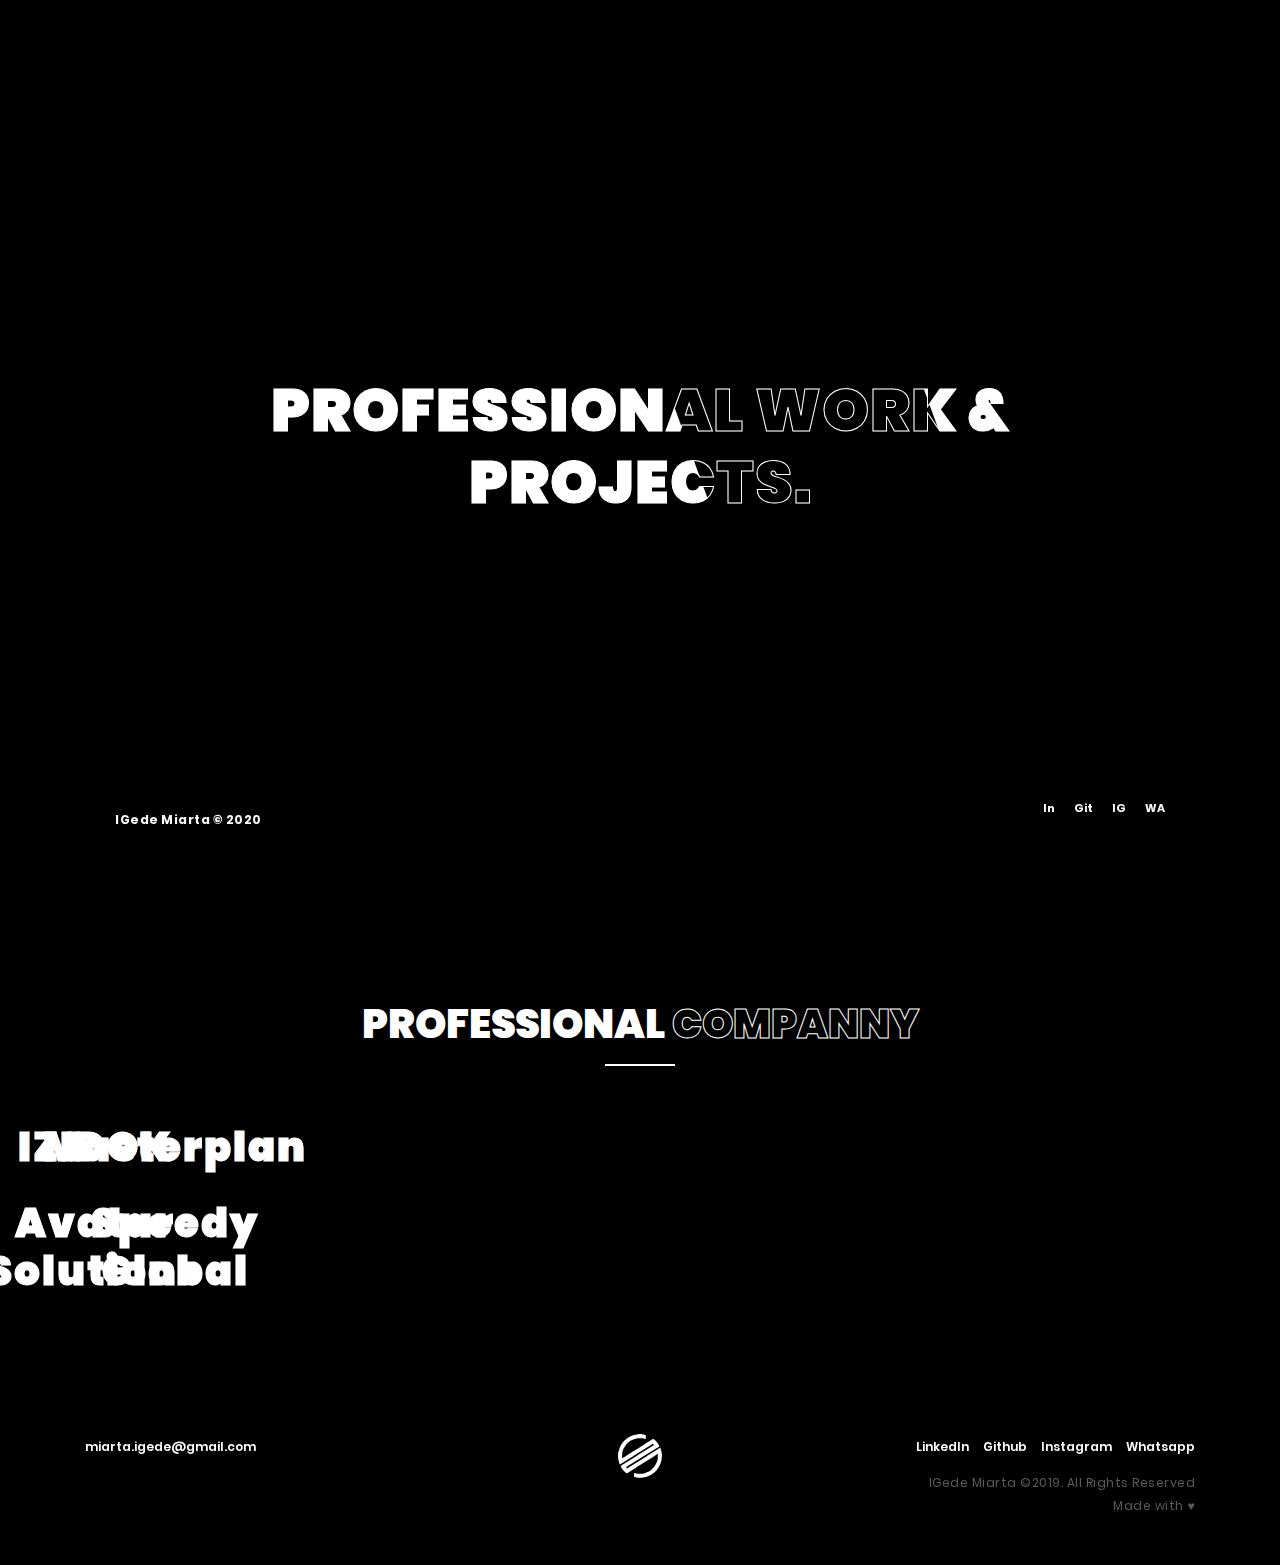
==== work.html @ 587a0a21 "fix: porto v2" ====
<!DOCTYPE html>
<html lang="en">

<head>
    <meta charset="UTF-8">
    <meta name="viewport" content="width=device-width, initial-scale=1.0">
    <meta http-equiv="X-UA-Compatible" content="ie=edge">
    <title id="title"></title>
    <link rel="stylesheet" href="assets/css/plugin.css">
    <link rel="stylesheet" href="assets/css/main.css">
    <link rel="stylesheet" href="assets/css/responsive.css">
</head>

<body>

    <!-- Start Preload -->
    <div class="preloader">
    </div>
    <div class="block-1"></div>
    <div class="block-2"></div>
    <div class="logo-load">
        <img src="assets/img/logo.svg" alt="">
    </div>
    <div class="logo-load spinning"></div>
    <div class="over-all"></div>
    <!-- End Preload -->

    <!-- Start Header -->
    <header>

        <nav>
            <!-- Logo -->
            <div class="logo hover-target">
                <a class="load-spiral" href="index.html"><img src="assets/img/logo.svg" alt="logo"></a>
            </div>
            <!-- Menu bar -->
             <div class="toggle-btn magnetic hover-target">
                <div class="burger-menu">
                    <span class="one"></span>
                    <span class="two"></span>
                    <span class="tre"></span>
                </div>
            </div>
            <!-- Social -->
             <div class="scr socials">
                <div class="list-social">
                    <ul id="miniSocial">
                        <!-- looping hire -->
                    </ul>
                </div>
            </div>

            <!-- Copyright -->
             <div class="scr copyright-top">
                <p>IGede Miarta &copy; 2020</p>
            </div>

            <div class="bg-nav"></div>

            <!-- menu -->
              <div class="manu-container">
                <div class="menu">
                    <div class="data">
                        <div class="container">
                            <div class="row">
                                <div class="col-md-6">
                                    <div class="links text-center text-lg-left">
                                        <ul>
                                            <li>
                                                <p>01</p><a class="menu-link hover-target load-spiral"
                                                    href="index.html">Home</a>
                                            </li>
                                            <li>
                                                <p>02</p><a class="menu-link hover-target load-spiral"
                                                    href="work.html">Work</a>
                                            </li>
                                            <!-- <li>
                                                <p>03</p><a class="menu-link hover-target load-spiral"
                                                    href="about.html">About</a>
                                            </li> -->
                                            <!-- <li>
                                                <p>04</p><a class="menu-link hover-target load-spiral"
                                                    href="blog.html">Blog</a>
                                            </li> -->
                                        </ul>
                                    </div>

                                </div>

                                <div class="col-md-4 offset-md-2 centered text-right">
                                    <div class="address-menu">

                                        <h3 id="name">IGEDE MIARTA</h3>
                                        <h4 class="devRoles">FULLSTACK DEVELOPER</h4>
                                    </div>
                                </div>
                            </div>
                        </div>
                    </div>

                </div>
            </div>
        </nav>


    </header>
    <!-- End Header -->


    <!-- Start Content -->
    <div id="spiral">

        <!-- Header -->
        <div class="scrolls">
            <img draggable="false" src="assets/img/sroll.svg" alt="scroll">
        </div>
        <div class="main-head">
            <div id="headmove">
                <div data-depth="0.2">
                    <div class="bg-right"></div>
                </div>
            </div>
            <div class="heading-text">
                <div class="heading-text-front">
                    <h1>Professional Work & <br>
                       Projects.</h1>
                </div>
                <div class="heading-text-back">
                    <h1>Professional Work & <br>
                    Projects.</h1>
                </div>
            </div>
        </div>

        <!-- Portfolio -->

        <section class="folio-content">
          <div class="container">
                <div class="row">
                    <div class="col-md-12">
                        <div class="main-title text-center">

                            <h2>Professional <span>Companny</span></h2>
                        </div>
                    </div>
                    <div class="col-md-12">
                       <div class="row">
                            <!-- looping -->
                            <div class="row" id="loopProject">
                                <!-- Looping will be done here -->
                            </div>
                            <!-- end looping -->
                       </div>
                    </div>
                    
                </div>

                <div class="row">
                    <div class="col-md-12" id="all-projects">
                        <a href="work.html" class="next-project centered text-center load-spiral">
                            <div class="col-md-12">
                                <p>View</p>
                                <h3>ALL PROJECTS</h3>
                            </div>
                        </a>
                    </div>
                </div>

            </div>
        </section>


        <!-- Footer -->
        <div class="footer">
            <div class="container">
                <div class="row">
                    <div class="col-md-4 text-center text-md-left mt-30">
                        <div class="mail hover-target">
                            <a href="mailto:miarta.igede@gmail.com">miarta.igede@gmail.com</a>
                        </div>
                    </div>
                    <div class="col-md-4 text-center mt-30">
                        <div class="logo-foot">
                            <img src="assets/img/logo.svg" alt="">
                        </div>
                    </div>
                    <div class="col-md-4 text-center text-md-right mt-30">
                        <div class="sosmed">
                            <ul id="social">
                                <!-- Looping will be done here -->
                            </ul>
                        </div>
                        <div class="copyright">
                            <p>IGede Miarta &copy;2019. All Rights Reserved</p>
                            <p>Made with ♥</p>
                        </div>
                    </div>
                </div>
            </div>
        </div>

    </div>
    <!-- End Content -->


   
    <!-- Cursor -->
    <div class="cursor1" id="cursor1"></div>
    <div class="cursor" id="cursor"></div>

    <script src="assets/js/plugin.js"></script>
    <script src="assets/js/main.js"></script>
    <script src="assets/js/work.js"></script>
</body>

</html>
---- assets/css/main.css ----
@charset "UTF-8";
/*-----------------------------------------------------------------
Project             : Spiral – Creative Digital Portfolio Template
Version             : 1.0
Author              : EsensiFiksi
=====================================================================

[Table of contents]

1. Setup
2. Navbar
3. Cursor
4. Header
5. Portfolio
6. About
7. Footer
8. Service
9. Partner
10. Work
11. Work Detail
12. Error page

==================================================================*/
/* ==================================================

01 - SETUP

=====================================================*/
/* Google Font */
/* poppins-100 - latin */
@font-face {
  font-family: 'Poppins';
  font-style: normal;
  font-weight: 100;
  src: url("../fonts/poppins/poppins-v5-latin-100.eot");
  /* IE9 Compat Modes */
  src: local("Poppins Thin"), local("Poppins-Thin"), url("../fonts/poppins/poppins-v5-latin-100.eot?#iefix") format("embedded-opentype"), url("../fonts/poppins/poppins-v5-latin-100.woff2") format("woff2"), url("../fonts/poppins/poppins-v5-latin-100.woff") format("woff"), url("../fonts/poppins/poppins-v5-latin-100.ttf") format("truetype"), url("../fonts/poppins/poppins-v5-latin-100.svg#Poppins") format("svg");
  /* Legacy iOS */
}

/* poppins-100italic - latin */
@font-face {
  font-family: 'Poppins';
  font-style: italic;
  font-weight: 100;
  src: url("../fonts/poppins/poppins-v5-latin-100italic.eot");
  /* IE9 Compat Modes */
  src: local("Poppins Thin Italic"), local("Poppins-ThinItalic"), url("../fonts/poppins/poppins-v5-latin-100italic.eot?#iefix") format("embedded-opentype"), url("../fonts/poppins/poppins-v5-latin-100italic.woff2") format("woff2"), url("../fonts/poppins/poppins-v5-latin-100italic.woff") format("woff"), url("../fonts/poppins/poppins-v5-latin-100italic.ttf") format("truetype"), url("../fonts/poppins/poppins-v5-latin-100italic.svg#Poppins") format("svg");
  /* Legacy iOS */
}

/* poppins-200 - latin */
@font-face {
  font-family: 'Poppins';
  font-style: normal;
  font-weight: 200;
  src: url("../fonts/poppins/poppins-v5-latin-200.eot");
  /* IE9 Compat Modes */
  src: local("Poppins ExtraLight"), local("Poppins-ExtraLight"), url("../fonts/poppins/poppins-v5-latin-200.eot?#iefix") format("embedded-opentype"), url("../fonts/poppins/poppins-v5-latin-200.woff2") format("woff2"), url("../fonts/poppins/poppins-v5-latin-200.woff") format("woff"), url("../fonts/poppins/poppins-v5-latin-200.ttf") format("truetype"), url("../fonts/poppins/poppins-v5-latin-200.svg#Poppins") format("svg");
  /* Legacy iOS */
}

/* poppins-300italic - latin */
@font-face {
  font-family: 'Poppins';
  font-style: italic;
  font-weight: 300;
  src: url("../fonts/poppins/poppins-v5-latin-300italic.eot");
  /* IE9 Compat Modes */
  src: local("Poppins Light Italic"), local("Poppins-LightItalic"), url("../fonts/poppins/poppins-v5-latin-300italic.eot?#iefix") format("embedded-opentype"), url("../fonts/poppins/poppins-v5-latin-300italic.woff2") format("woff2"), url("../fonts/poppins/poppins-v5-latin-300italic.woff") format("woff"), url("../fonts/poppins/poppins-v5-latin-300italic.ttf") format("truetype"), url("../fonts/poppins/poppins-v5-latin-300italic.svg#Poppins") format("svg");
  /* Legacy iOS */
}

/* poppins-300 - latin */
@font-face {
  font-family: 'Poppins';
  font-style: normal;
  font-weight: 300;
  src: url("../fonts/poppins/poppins-v5-latin-300.eot");
  /* IE9 Compat Modes */
  src: local("Poppins Light"), local("Poppins-Light"), url("../fonts/poppins/poppins-v5-latin-300.eot?#iefix") format("embedded-opentype"), url("../fonts/poppins/poppins-v5-latin-300.woff2") format("woff2"), url("../fonts/poppins/poppins-v5-latin-300.woff") format("woff"), url("../fonts/poppins/poppins-v5-latin-300.ttf") format("truetype"), url("../fonts/poppins/poppins-v5-latin-300.svg#Poppins") format("svg");
  /* Legacy iOS */
}

/* poppins-regular - latin */
@font-face {
  font-family: 'Poppins';
  font-style: normal;
  font-weight: 400;
  src: url("../fonts/poppins/poppins-v5-latin-regular.eot");
  /* IE9 Compat Modes */
  src: local("Poppins Regular"), local("Poppins-Regular"), url("../fonts/poppins/poppins-v5-latin-regular.eot?#iefix") format("embedded-opentype"), url("../fonts/poppins/poppins-v5-latin-regular.woff2") format("woff2"), url("../fonts/poppins/poppins-v5-latin-regular.woff") format("woff"), url("../fonts/poppins/poppins-v5-latin-regular.ttf") format("truetype"), url("../fonts/poppins/poppins-v5-latin-regular.svg#Poppins") format("svg");
  /* Legacy iOS */
}

/* poppins-italic - latin */
@font-face {
  font-family: 'Poppins';
  font-style: italic;
  font-weight: 400;
  src: url("../fonts/poppins/poppins-v5-latin-italic.eot");
  /* IE9 Compat Modes */
  src: local("Poppins Italic"), local("Poppins-Italic"), url("../fonts/poppins/poppins-v5-latin-italic.eot?#iefix") format("embedded-opentype"), url("../fonts/poppins/poppins-v5-latin-italic.woff2") format("woff2"), url("../fonts/poppins/poppins-v5-latin-italic.woff") format("woff"), url("../fonts/poppins/poppins-v5-latin-italic.ttf") format("truetype"), url("../fonts/poppins/poppins-v5-latin-italic.svg#Poppins") format("svg");
  /* Legacy iOS */
}

/* poppins-200italic - latin */
@font-face {
  font-family: 'Poppins';
  font-style: italic;
  font-weight: 200;
  src: url("../fonts/poppins/poppins-v5-latin-200italic.eot");
  /* IE9 Compat Modes */
  src: local("Poppins ExtraLight Italic"), local("Poppins-ExtraLightItalic"), url("../fonts/poppins/poppins-v5-latin-200italic.eot?#iefix") format("embedded-opentype"), url("../fonts/poppins/poppins-v5-latin-200italic.woff2") format("woff2"), url("../fonts/poppins/poppins-v5-latin-200italic.woff") format("woff"), url("../fonts/poppins/poppins-v5-latin-200italic.ttf") format("truetype"), url("../fonts/poppins/poppins-v5-latin-200italic.svg#Poppins") format("svg");
  /* Legacy iOS */
}

/* poppins-500 - latin */
@font-face {
  font-family: 'Poppins';
  font-style: normal;
  font-weight: 500;
  src: url("../fonts/poppins/poppins-v5-latin-500.eot");
  /* IE9 Compat Modes */
  src: local("Poppins Medium"), local("Poppins-Medium"), url("../fonts/poppins/poppins-v5-latin-500.eot?#iefix") format("embedded-opentype"), url("../fonts/poppins/poppins-v5-latin-500.woff2") format("woff2"), url("../fonts/poppins/poppins-v5-latin-500.woff") format("woff"), url("../fonts/poppins/poppins-v5-latin-500.ttf") format("truetype"), url("../fonts/poppins/poppins-v5-latin-500.svg#Poppins") format("svg");
  /* Legacy iOS */
}

/* poppins-500italic - latin */
@font-face {
  font-family: 'Poppins';
  font-style: italic;
  font-weight: 500;
  src: url("../fonts/poppins/poppins-v5-latin-500italic.eot");
  /* IE9 Compat Modes */
  src: local("Poppins Medium Italic"), local("Poppins-MediumItalic"), url("../fonts/poppins/poppins-v5-latin-500italic.eot?#iefix") format("embedded-opentype"), url("../fonts/poppins/poppins-v5-latin-500italic.woff2") format("woff2"), url("../fonts/poppins/poppins-v5-latin-500italic.woff") format("woff"), url("../fonts/poppins/poppins-v5-latin-500italic.ttf") format("truetype"), url("../fonts/poppins/poppins-v5-latin-500italic.svg#Poppins") format("svg");
  /* Legacy iOS */
}

/* poppins-600italic - latin */
@font-face {
  font-family: 'Poppins';
  font-style: italic;
  font-weight: 600;
  src: url("../fonts/poppins/poppins-v5-latin-600italic.eot");
  /* IE9 Compat Modes */
  src: local("Poppins SemiBold Italic"), local("Poppins-SemiBoldItalic"), url("../fonts/poppins/poppins-v5-latin-600italic.eot?#iefix") format("embedded-opentype"), url("../fonts/poppins/poppins-v5-latin-600italic.woff2") format("woff2"), url("../fonts/poppins/poppins-v5-latin-600italic.woff") format("woff"), url("../fonts/poppins/poppins-v5-latin-600italic.ttf") format("truetype"), url("../fonts/poppins/poppins-v5-latin-600italic.svg#Poppins") format("svg");
  /* Legacy iOS */
}

/* poppins-600 - latin */
@font-face {
  font-family: 'Poppins';
  font-style: normal;
  font-weight: 600;
  src: url("../fonts/poppins/poppins-v5-latin-600.eot");
  /* IE9 Compat Modes */
  src: local("Poppins SemiBold"), local("Poppins-SemiBold"), url("../fonts/poppins/poppins-v5-latin-600.eot?#iefix") format("embedded-opentype"), url("../fonts/poppins/poppins-v5-latin-600.woff2") format("woff2"), url("../fonts/poppins/poppins-v5-latin-600.woff") format("woff"), url("../fonts/poppins/poppins-v5-latin-600.ttf") format("truetype"), url("../fonts/poppins/poppins-v5-latin-600.svg#Poppins") format("svg");
  /* Legacy iOS */
}

/* poppins-700 - latin */
@font-face {
  font-family: 'Poppins';
  font-style: normal;
  font-weight: 700;
  src: url("../fonts/poppins/poppins-v5-latin-700.eot");
  /* IE9 Compat Modes */
  src: local("Poppins Bold"), local("Poppins-Bold"), url("../fonts/poppins/poppins-v5-latin-700.eot?#iefix") format("embedded-opentype"), url("../fonts/poppins/poppins-v5-latin-700.woff2") format("woff2"), url("../fonts/poppins/poppins-v5-latin-700.woff") format("woff"), url("../fonts/poppins/poppins-v5-latin-700.ttf") format("truetype"), url("../fonts/poppins/poppins-v5-latin-700.svg#Poppins") format("svg");
  /* Legacy iOS */
}

/* poppins-700italic - latin */
@font-face {
  font-family: 'Poppins';
  font-style: italic;
  font-weight: 700;
  src: url("../fonts/poppins/poppins-v5-latin-700italic.eot");
  /* IE9 Compat Modes */
  src: local("Poppins Bold Italic"), local("Poppins-BoldItalic"), url("../fonts/poppins/poppins-v5-latin-700italic.eot?#iefix") format("embedded-opentype"), url("../fonts/poppins/poppins-v5-latin-700italic.woff2") format("woff2"), url("../fonts/poppins/poppins-v5-latin-700italic.woff") format("woff"), url("../fonts/poppins/poppins-v5-latin-700italic.ttf") format("truetype"), url("../fonts/poppins/poppins-v5-latin-700italic.svg#Poppins") format("svg");
  /* Legacy iOS */
}

/* poppins-800 - latin */
@font-face {
  font-family: 'Poppins';
  font-style: normal;
  font-weight: 800;
  src: url("../fonts/poppins/poppins-v5-latin-800.eot");
  /* IE9 Compat Modes */
  src: local("Poppins ExtraBold"), local("Poppins-ExtraBold"), url("../fonts/poppins/poppins-v5-latin-800.eot?#iefix") format("embedded-opentype"), url("../fonts/poppins/poppins-v5-latin-800.woff2") format("woff2"), url("../fonts/poppins/poppins-v5-latin-800.woff") format("woff"), url("../fonts/poppins/poppins-v5-latin-800.ttf") format("truetype"), url("../fonts/poppins/poppins-v5-latin-800.svg#Poppins") format("svg");
  /* Legacy iOS */
}

/* poppins-800italic - latin */
@font-face {
  font-family: 'Poppins';
  font-style: italic;
  font-weight: 800;
  src: url("../fonts/poppins/poppins-v5-latin-800italic.eot");
  /* IE9 Compat Modes */
  src: local("Poppins ExtraBold Italic"), local("Poppins-ExtraBoldItalic"), url("../fonts/poppins/poppins-v5-latin-800italic.eot?#iefix") format("embedded-opentype"), url("../fonts/poppins/poppins-v5-latin-800italic.woff2") format("woff2"), url("../fonts/poppins/poppins-v5-latin-800italic.woff") format("woff"), url("../fonts/poppins/poppins-v5-latin-800italic.ttf") format("truetype"), url("../fonts/poppins/poppins-v5-latin-800italic.svg#Poppins") format("svg");
  /* Legacy iOS */
}

/* poppins-900 - latin */
@font-face {
  font-family: 'Poppins';
  font-style: normal;
  font-weight: 900;
  src: url("../fonts/poppins/poppins-v5-latin-900.eot");
  /* IE9 Compat Modes */
  src: local("Poppins Black"), local("Poppins-Black"), url("../fonts/poppins/poppins-v5-latin-900.eot?#iefix") format("embedded-opentype"), url("../fonts/poppins/poppins-v5-latin-900.woff2") format("woff2"), url("../fonts/poppins/poppins-v5-latin-900.woff") format("woff"), url("../fonts/poppins/poppins-v5-latin-900.ttf") format("truetype"), url("../fonts/poppins/poppins-v5-latin-900.svg#Poppins") format("svg");
  /* Legacy iOS */
}

/* poppins-900italic - latin */
@font-face {
  font-family: 'Poppins';
  font-style: italic;
  font-weight: 900;
  src: url("../fonts/poppins/poppins-v5-latin-900italic.eot");
  /* IE9 Compat Modes */
  src: local("Poppins Black Italic"), local("Poppins-BlackItalic"), url("../fonts/poppins/poppins-v5-latin-900italic.eot?#iefix") format("embedded-opentype"), url("../fonts/poppins/poppins-v5-latin-900italic.woff2") format("woff2"), url("../fonts/poppins/poppins-v5-latin-900italic.woff") format("woff"), url("../fonts/poppins/poppins-v5-latin-900italic.ttf") format("truetype"), url("../fonts/poppins/poppins-v5-latin-900italic.svg#Poppins") format("svg");
  /* Legacy iOS */
}

h1,
h2,
h3,
h4,
h5 {
  font-family: 'Poppins', sans-serif;
}

p {
  font-family: 'Poppins', sans-serif;
  font-size: 15px;
  color: #fff;
  line-height: 30px;
  letter-spacing: .5px;
}

section {
  padding-top: 100px;
  padding-bottom: 100px;
}

a:hover {
  text-decoration: none;
}

.over-all {
  width: 100%;
  height: 100vh;
  position: fixed;
  top: 0;
  left: 0;
  z-index: 90;
  background: #000;
  mix-blend-mode: color;
  pointer-events: none;
  opacity: 0;
}

.preloader {
  width: 100%;
  height: 100vh;
  position: fixed;
  top: 0;
  left: 0;
  z-index: 9999;
  opacity: 1;
}

.spinning {
  width: 100px;
  height: 100px;
  background: url("../img/wait.svg") no-repeat center center;
  border: 0;
  -webkit-animation-name: spin;
          animation-name: spin;
  -webkit-animation-duration: 10s;
          animation-duration: 10s;
  -webkit-animation-iteration-count: infinite;
          animation-iteration-count: infinite;
  margin-left: -50px;
  margin-top: -50px;
  mix-blend-mode: normal;
}

.block-1 {
  width: 100%;
  height: 100vh;
  bottom: 0;
  left: 0;
  background: #000;
  position: fixed;
  z-index: 998;
}

.block-2 {
  width: 100%;
  height: 100vh;
  top: 0;
  left: 0;
  background: #000;
  position: fixed;
  z-index: 999;
}

.logo-load {
  position: fixed;
  transform: translate(-50%, -50%);
  -webkit-transform: translate(-50%, -50%);
  -moz-transform: translate(-50%, -50%);
  -ms-transform: translate(-50%, -50%);
  -o-transform: translate(-50%, -50%);
  left: 50%;
  top: 50%;
  mix-blend-mode: difference;
  z-index: 9999;
}

* {
  padding: 0;
  margin: 0;
  -webkit-box-sizing: border-box;
          box-sizing: border-box;
  font-family: 'Poppins', sans-serif;
}

.centered {
  display: -webkit-box;
  display: -ms-flexbox;
  display: flex;
  -webkit-box-align: center;
      -ms-flex-align: center;
          align-items: center;
  -webkit-box-pack: center;
      -ms-flex-pack: center;
          justify-content: center;
}

.between {
  padding-top: 100px;
  padding-bottom: 100px;
}

/* margin-top */
.mt-half {
  margin-top: 90vh !important;
}

.mt-0 {
  margin-top: 0px !important;
}

.mt-10 {
  margin-top: 10px !important;
}

.mt-20 {
  margin-top: 20px !important;
}

.mt-30 {
  margin-top: 30px !important;
}

.mt-40 {
  margin-top: 40px !important;
}

.mt-50 {
  margin-top: 50px !important;
}

.mt-60 {
  margin-top: 60px !important;
}

.mt-70 {
  margin-top: 70px !important;
}

.mt-70 {
  margin-top: 70px !important;
}

.mt-80 {
  margin-top: 80px !important;
}

.mt-90 {
  margin-top: 90px !important;
}

.mt-100 {
  margin-top: 100px !important;
}

.mt-200 {
  padding-top: 200px !important;
}

/* margin bottom */
.mb-0 {
  margin-bottom: 0px !important;
}

.mb-10 {
  margin-bottom: 10px !important;
}

.mb-20 {
  margin-bottom: 20px !important;
}

.mb-30 {
  margin-bottom: 30px !important;
}

.mb-40 {
  margin-bottom: 40px !important;
}

.mb-50 {
  margin-bottom: 50px !important;
}

.mb-60 {
  margin-bottom: 60px !important;
}

.mb-70 {
  margin-bottom: 70px !important;
}

.mb-70 {
  margin-bottom: 70px !important;
}

.mb-80 {
  margin-bottom: 80px !important;
}

.mb-90 {
  margin-bottom: 90px !important;
}

.mb-100 {
  margin-bottom: 100px !important;
}

.bg-darks {
  background: #000;
}

::-moz-selection {
  color: #000;
}

::selection {
  color: #000;
}

::-moz-selection {
  color: #000;
}

::selection {
  background-color: #fff;
}

::-moz-selection {
  background-color: #fff;
}

mark {
  color: #212121;
}

body {
  background: #000;
}

/* ==================================================

2 - NAVBAR

=====================================================*/
.copyright-top {
  position: fixed;
  top: 88vh;
  left: 9%;
  z-index: 10;
}

.copyright-top p {
  font-size: 12px;
  margin: 10px 0 0 0;
  color: #fff;
  font-weight: 700;
}

.socials {
  position: fixed;
  top: 88vh;
  right: 9%;
  z-index: 10;
}

.socials ul {
  list-style: none;
}

.socials ul li {
  display: inline;
  margin-left: 15px;
}

.socials ul li a {
  font-size: 11px;
  color: #fff;
  font-weight: 700;
}

.socials ul li a:hover {
  text-decoration: none;
}

.toggle-btn {
  display: -webkit-box;
  display: -ms-flexbox;
  display: flex;
  -webkit-box-pack: center;
      -ms-flex-pack: center;
          justify-content: center;
  -webkit-box-align: center;
      -ms-flex-align: center;
          align-items: center;
  position: fixed;
  margin-top: 10vh;
  width: 50px;
  height: 50px;
  right: 8%;
  mix-blend-mode: difference;
  z-index: 99 !important;
}

nav .container {
  position: relative;
}

.logo {
  position: fixed;
  margin-top: 10vh;
  width: 50px;
  height: 50px;
  left: 8%;
  mix-blend-mode: difference;
  z-index: 99 !important;
}

.toggle-btn::before {
  content: 'MENU';
  position: absolute;
  width: 80px;
  font-size: 10px;
  letter-spacing: 2px;
  color: #fff;
  right: 0px;
  font-weight: 500;
}

.one {
  display: block;
  position: relative;
  width: 25px;
  height: 1px;
  background: #fff;
}

.two {
  display: block;
  position: relative;
  width: 25px;
  height: 1px;
  background: #fff;
  margin-top: 4px;
}

.tre {
  display: block;
  position: relative;
  width: 25px;
  height: 1px;
  background: #fff;
  margin-top: 4px;
}

.bg-nav {
  position: fixed;
  top: 0;
  z-index: 97;
  height: 100vh;
  width: 100%;
  background: #000;
  opacity: 0;
  pointer-events: none;
}

.menu {
  opacity: 0;
  position: fixed;
  top: 0;
  z-index: 98;
  height: 100vh;
  width: 100%;
  background-color: transparent;
  display: -webkit-box;
  display: -ms-flexbox;
  display: flex;
  -webkit-box-align: center;
      -ms-flex-align: center;
          align-items: center;
  -webkit-box-pack: center;
      -ms-flex-pack: center;
          justify-content: center;
}

.menu-text p {
  font-weight: 300;
  line-height: 30px;
  color: #fff;
}

.data {
  text-align: left;
}

.data ul {
  padding: 0;
}

ul {
  list-style: none;
  padding: 0;
}

.menu li {
  color: #fff;
}

.menu li p {
  position: absolute;
  opacity: .5;
  top: 25px;
  left: -10px;
}

a.menu-link {
  font-family: 'Poppins', sans-serif;
  display: inline-block;
  text-decoration: none;
  color: transparent;
  opacity: .7;
  -webkit-text-stroke: 1px #fff;
  font-size: 50px;
  font-weight: 900;
  margin: 0 20px;
  overflow: hidden;
  -webkit-transition: all 0.4s ease;
  transition: all 0.4s ease;
}

a.menu-link:hover {
  opacity: 1;
}

a.menu-link.active {
  opacity: 1;
}

.toggle-btn:hover {
  cursor: pointer;
}

.address-menu h3 {
  font-size: 30px;
  color: #fff;
  font-weight: 600;
}

.address-menu h4 {
  color: #fff;
  font-size: 12px;
  opacity: .5;
}

a {
  cursor: none;
}

/* ==================================================

3 - CURSOR

=====================================================*/
.cursor,
.cursor1 {
  pointer-events: none;
  position: fixed;
  top: 0;
  left: 0;
  border-radius: 50%;
  opacity: 0;
  -webkit-transform: translate(-50%, -50%);
          transform: translate(-50%, -50%);
  -webkit-transition: opacity .3s ease-in-out, -webkit-transform 0.3s ease-in-out;
  transition: opacity .3s ease-in-out, -webkit-transform 0.3s ease-in-out;
  transition: opacity .3s ease-in-out, transform 0.3s ease-in-out;
  transition: opacity .3s ease-in-out, transform 0.3s ease-in-out, -webkit-transform 0.3s ease-in-out;
  z-index: 9999999;
}

.cursor {
  width: 7px;
  height: 7px;
  background-color: #fff;
  mix-blend-mode: difference;
}

.cursor1 {
  width: 30px;
  height: 30px;
  border: 1px solid #fff;
  mix-blend-mode: difference;
}

.cursor1.expand {
  background-color: #fff;
  border: 0;
  mix-blend-mode: difference;
  transform: translate(-50%, -50%) scale(1.6);
  -webkit-transform: translate(-50%, -50%) scale(1.6);
  -moz-transform: translate(-50%, -50%) scale(1.6);
  -ms-transform: translate(-50%, -50%) scale(1.6);
  -o-transform: translate(-50%, -50%) scale(1.6);
}

.cursor1.drag::before,
.cursor1.drag::after {
  color: #000;
  font-family: 'fonticons';
  font-size: .6rem;
  margin-top: -.6rem;
  position: absolute;
  top: 50%;
}

.cursor1.drag::before {
  content: '\e801';
  left: -10px;
}

.cursor1.drag::after {
  content: '\e803';
  right: -10px;
}

.cursorDrag {
  cursor: none !important;
}

.cursor1.explore {
  width: 100px;
  height: 100px;
  background: url("../img/click.svg") no-repeat center center;
  border: 0;
  -webkit-animation-name: spin;
          animation-name: spin;
  -webkit-animation-duration: 10s;
          animation-duration: 10s;
  -webkit-animation-iteration-count: infinite;
          animation-iteration-count: infinite;
  margin-left: -50px;
  margin-top: -50px;
  mix-blend-mode: normal;
}

.cursor1.zoom {
  width: 100px;
  height: 100px;
  background: url("../img/zoom.svg") no-repeat center center;
  border: 0;
  -webkit-animation-name: spin;
          animation-name: spin;
  -webkit-animation-duration: 10s;
          animation-duration: 10s;
  -webkit-animation-iteration-count: infinite;
          animation-iteration-count: infinite;
  margin-left: -50px;
  margin-top: -50px;
  mix-blend-mode: normal;
}

.cursor1.next {
  width: 100px;
  height: 100px;
  background: url("../img/next.svg") no-repeat center center;
  border: 0;
  -webkit-animation-name: spin;
          animation-name: spin;
  -webkit-animation-duration: 10s;
          animation-duration: 10s;
  -webkit-animation-iteration-count: infinite;
          animation-iteration-count: infinite;
  margin-left: -50px;
  margin-top: -50px;
  mix-blend-mode: normal;
}

.cursor1.prev {
  width: 100px;
  height: 100px;
  background: url("../img/prev.svg") no-repeat center center;
  border: 0;
  -webkit-animation-name: spin;
          animation-name: spin;
  -webkit-animation-duration: 10s;
          animation-duration: 10s;
  -webkit-animation-iteration-count: infinite;
          animation-iteration-count: infinite;
  margin-left: -50px;
  margin-top: -50px;
  mix-blend-mode: normal;
}

/* ==================================================

4 - HEADER

=====================================================*/
.scrolls {
  z-index: 10;
  position: absolute;
  top: calc(90vh - 50px);
  left: calc(50% - 50px);
  -webkit-animation-name: spin;
          animation-name: spin;
  -webkit-animation-duration: 20s;
          animation-duration: 20s;
  -webkit-animation-iteration-count: infinite;
          animation-iteration-count: infinite;
  -webkit-animation-timing-function: linear;
          animation-timing-function: linear;
}

.bg-right {
  background: #000;
  z-index: 3;
  position: fixed;
  transform: translate(-50%, -50%) skew(20deg);
  -webkit-transform: translate(-50%, -50%) skew(20deg);
  -moz-transform: translate(-50%, -50%) skew(20deg);
  -ms-transform: translate(-50%, -50%) skew(20deg);
  -o-transform: translate(-50%, -50%) skew(20deg);
  text-align: center;
  left: 50%;
  height: 80vh;
  width: 20vw;
  top: 50vh;
}

.bg-3 {
  background: url("../img/home.jpg") center no-repeat;
  background-size: cover;
  z-index: 3;
  position: fixed;
  transform: translate(-50%, -50%);
  -webkit-transform: translate(-50%, -50%);
  -moz-transform: translate(-50%, -50%);
  -ms-transform: translate(-50%, -50%);
  -o-transform: translate(-50%, -50%);
  text-align: center;
  left: 50%;
  height: 60vh;
  width: 40vw;
  top: 50vh;
}

.heading-text-front {
  position: absolute;
  transform: translate(-50%, -50%);
  -webkit-transform: translate(-50%, -50%);
  -moz-transform: translate(-50%, -50%);
  -ms-transform: translate(-50%, -50%);
  -o-transform: translate(-50%, -50%);
  text-align: center;
  left: 50%;
  width: 90%;
  top: 50%;
  z-index: 4;
}

.heading-text-front h1 {
  font-family: 'Poppins', sans-serif;
  text-transform: uppercase;
  color: transparent;
  font-weight: 900;
  font-size: 60px;
  -webkit-text-stroke: 1px #fff;
  letter-spacing: 1px;
}
.heading-text-front h2 {
  font-family: 'Poppins', sans-serif;
  text-transform: uppercase;
  color: transparent;
  font-weight: 1000;
  font-size: 60px;
  -webkit-text-stroke: 1px #000000;
  letter-spacing: 1px;
}

.heading-text-back {
  position: absolute;
  transform: translate(-50%, -50%);
  -webkit-transform: translate(-50%, -50%);
  -moz-transform: translate(-50%, -50%);
  -ms-transform: translate(-50%, -50%);
  -o-transform: translate(-50%, -50%);
  text-align: center;
  left: 50%;
  width: 90%;
  top: 50%;
  z-index: -1;
}

.heading-text-back h1 {
  font-family: 'Poppins', sans-serif;
  text-transform: uppercase;
  color: #fff;
  font-weight: 900;
  font-size: 60px;
  -webkit-text-stroke: 0px #fff;
  letter-spacing: 1px;
}
.heading-text-back h2 {
  font-family: 'Poppins', sans-serif;
  text-transform: uppercase;
  color: #000000;
  font-weight: 900;
  font-size: 60px;
  -webkit-text-stroke: 0px #000000;
  letter-spacing: 1px;
}

.main-head {
  position: relative;
  height: 100vh;
  overflow: hidden;
  z-index: -1;
}

.main-head .container {
  position: relative;
}

h1.title {
  font-size: 90px;
}

@-webkit-keyframes spin {
  from {
    -webkit-transform: rotate(0deg);
            transform: rotate(0deg);
  }
  to {
    -webkit-transform: rotate(360deg);
            transform: rotate(360deg);
  }
}

@keyframes spin {
  from {
    -webkit-transform: rotate(0deg);
            transform: rotate(0deg);
  }
  to {
    -webkit-transform: rotate(360deg);
            transform: rotate(360deg);
  }
}

/* ==================================================

5 - PORTFOLIO

=====================================================*/
.main-title::before {
  position: absolute;
  width: 70px;
  height: 2px;
  background: #fff;
  content: '';
  bottom: -10px;
  left: calc(50% - 35px);
}

.main-title h2 {
  text-transform: uppercase;
  color: #fff;
  font-size: 40px;
  font-family: 'Poppins', sans-serif;
  font-weight: 900;
}

.main-title h2 span {
  -webkit-text-stroke: 1px #fff;
  color: transparent;
  font-family: 'Poppins', sans-serif;
  font-weight: 900;
}

.folio-content {
  background: #000;
}

.folio-content .folio-item {
  margin-top: 100px;
  position: relative;
  padding: 0 20px;
}

.folio-content .folio-item .img-folio {
  z-index: 2;
  position: relative;
}

.folio-content .folio-item .img-folio a {
  cursor: none;
}

.folio-content .folio-item .img-folio img {
  -webkit-filter: grayscale(100%);
  /* Safari 6.0 - 9.0 */
  filter: grayscale(100%);
}

.folio-content .folio-item .img-folio:hover img {
  -webkit-filter: grayscale(0%);
  /* Safari 6.0 - 9.0 */
  filter: grayscale(0%);
}

.folio-content .folio-item .text-folio h2.text-1 {
  position: absolute;
  font-family: 'Poppins', sans-serif;
  color: transparent;
  font-weight: 900;
  font-size: 40px;
  letter-spacing: 2px;
  -webkit-text-stroke: 1px #fff;
  z-index: 4;
  left: 50%;
  bottom: 1px;
  transform: translateX(-50%);
  -webkit-transform: translateX(-50%);
  -moz-transform: translateX(-50%);
  -ms-transform: translateX(-50%);
  -o-transform: translateX(-50%);
}

.folio-content .folio-item .text-folio h2.text-2 {
  position: absolute;
  font-family: 'Poppins', sans-serif;
  color: #fff;
  font-weight: 900;
  font-size: 40px;
  letter-spacing: 2px;
  z-index: 1;
  left: 50%;
  bottom: 1px;
  transform: translateX(-50%);
  -webkit-transform: translateX(-50%);
  -moz-transform: translateX(-50%);
  -ms-transform: translateX(-50%);
  -o-transform: translateX(-50%);
}

/* ==================================================

6 - ABOUT

=====================================================*/
.bg-about {
  background: url("../img/about-1.jpg") center no-repeat;
  z-index: 3;
  position: fixed;
  text-align: center;
  left: 50%;
  height: 30vh;
  width: 40vw;
  top: 20vh;
}

.bg-about-2 {
  background: url("../img/about-2.jpg") center no-repeat;
  z-index: 3;
  position: fixed;
  text-align: center;
  left: 10vw;
  height: 50vh;
  width: 30vw;
  top: 30vh;
}

.about {
  background: #000;
}

.about-page {
  background: #000;
}

#img-about {
  position: relative;
}

.img-mask {
  position: absolute;
  width: 120%;
  height: 120%;
  left: 0;
  top: 0;
  z-index: 2;
  background: #000;
}

.about-text h3 {
  font-family: 'Poppins', sans-serif;
  margin-bottom: 20px;
  color: #fff;
  font-weight: 800;
}

.abt-text {
  margin-left: -200px;
  background: #000;
  padding: 40px 40px;
}

.abt-text a {
  font-size: 14px;
  color: #5c5c5c;
  font-weight: 900;
  position: relative;
}

.abt-text a::after {
  width: 40px;
  height: 2px;
  position: absolute;
  content: '';
  top: 10px;
  margin-left: 5px;
  background: #5c5c5c;
  transition: all ease-in-out .3s;
  -webkit-transition: all ease-in-out .3s;
  -moz-transition: all ease-in-out .3s;
  -ms-transition: all ease-in-out .3s;
  -o-transition: all ease-in-out .3s;
}

.abt-text a:hover {
  text-decoration: none;
}

.abt-text a:hover::after {
  margin-left: 15px;
}

.sub-abt {
  position: absolute;
  right: 0;
  top: 50%;
  transform: rotate(90deg) translateY(-50%) translateX(-50%);
  -webkit-transform: rotate(90deg) translateY(-50%) translateX(-50%);
  -moz-transform: rotate(90deg) translateY(-50%) translateX(-50%);
  -ms-transform: rotate(90deg) translateY(-50%) translateX(-50%);
  -o-transform: rotate(90deg) translateY(-50%) translateX(-50%);
}

.sub-abt p {
  text-align: center;
  margin: 0;
  font-weight: 700;
}

/* ==================================================

7 - FOOTER

=====================================================*/
.footer {
  z-index: -2;
  padding: 0 0 50px 0;
}

.footer .logo-foot {
  mix-blend-mode: difference;
}

.footer a {
  font-size: 14px;
}

.footer a:hover {
  text-decoration: none;
}

.footer .sosmed ul {
  list-style: none;
}

.footer .sosmed ul li {
  display: inline;
  margin-left: 10px;
}

.footer .sosmed ul li a {
  font-size: 12px;
  color: #fff;
  font-weight: 600;
}

.footer .sosmed ul li a:hover {
  text-decoration: none;
}

.footer .mail a {
  font-size: 12px;
  color: #fff;
  font-weight: 600;
}

.footer .copyright p {
  line-height: normal;
  font-size: 12px;
  margin: 5px 0 0 0;
  color: #5c5c5c;
}

/* ==================================================

8 - SERVICE

=====================================================*/
.service-item {
  -webkit-transition: all 0.3s ease;
  transition: all 0.3s ease;
  padding: 30px 30px;
  overflow: hidden;
  background: #050505;
}

.front {
  z-index: 3;
}

.service-icon {
  margin: 20px 0;
}

.service-icon img {
  width: 70px;
}

.service-text {
  padding: 20px 0;
}

.service-text h3 {
  color: #fff;
  text-align: left;
  font-size: 20px;
  font-family: 'Poppins', sans-serif;
  font-weight: 700;
}

.service-text p {
  margin-top: 20px;
}

.service-list {
  padding: 0;
  margin-top: 20px;
}

.service-line {
  margin-top: 60px;
  width: 80px;
  height: 3px;
  background: #fff;
}

.service-list li {
  display: block;
  color: #fff;
  margin: 10px 0;
}

/* ==================================================

9 - PARTNER

=====================================================*/
.partner {
  padding-left: 40px;
  padding-right: 40px;
}

.partner-list {
  border: 1px solid #5c5c5c;
}

.partner-list img {
  padding: 30px;
}

/* ==================================================

10 - BLOG

=====================================================*/
.blog-img:hover img {
  transform: scale(0.98);
  -webkit-transform: scale(0.98);
  -moz-transform: scale(0.98);
  -ms-transform: scale(0.98);
  -o-transform: scale(0.98);
}

.blog-img img {
  transition: all .5s ease-in-out;
  -webkit-transition: all .5s ease-in-out;
  -moz-transition: all .5s ease-in-out;
  -ms-transition: all .5s ease-in-out;
  -o-transition: all .5s ease-in-out;
}

.blog-text {
  padding: 0 10px 0 0;
}

.blog-text h3 {
  color: #fff;
  font-size: 26px;
  margin-top: 20px;
  margin-bottom: 10px;
  font-weight: 700;
}

.blog-text p {
  color: #8f8f8f;
}

.bg-detail-blog {
  background: url("../img/blog/detail.jpg") center no-repeat;
  background-size: cover;
  z-index: -1;
  position: absolute;
  text-align: center;
  left: 0;
  height: 100vh;
  width: 100vw;
  top: 0;
}

h3.detail-title {
  color: #fff;
  text-transform: uppercase;
  font-weight: 900;
  font-size: 40px;
}

.article {
  color: #fff;
}

.article h3 {
  font-size: 24px;
  font-weight: 700;
}

.article p {
  margin-top: 20px;
  color: #8f8f8f;
}

.article .quote p {
  font-weight: 500;
  font-size: 20px;
  text-align: center;
  margin: 50px 0;
  color: #c3c3c3;
}

.article .author p {
  margin-bottom: 20px;
}

.line {
  height: 1px;
  margin-top: 40px;
  width: 100px;
  background: #fff;
  position: absolute;
  left: calc(50% - 50px);
}

/* ==================================================

10 - WORK

=====================================================*/
.bg-work {
  background: url("../img/port/1.jpg") center no-repeat;
  z-index: 3;
  position: fixed;
  text-align: center;
  left: 50%;
  height: 30vh;
  width: 40vw;
  top: 20vh;
}

.bg-work-2 {
  background: url("../img/port/3.jpg") center no-repeat;
  z-index: 3;
  position: fixed;
  text-align: center;
  left: 10vw;
  height: 50vh;
  width: 30vw;
  top: 30vh;
}

/* ==================================================

11 - WORK DETAIL

=====================================================*/
.izidok-bg {
  background: url("../img/detail-work/izidok/izidok.png") center no-repeat;
  background-size: cover;
  z-index: -1;
  position: fixed;
  left: 0;
  height: 50vh;
  width: 50vw;
  left: 25%;
  top: 25vh;
}
.masterplan-bg {
  background: url("../img/detail-work/masterplan/masterplan.png") center no-repeat;
  background-size: cover;
  z-index: -1;
  position: fixed;
  left: 0;
  height: 50vh;
  width: 50vw;
  left: 25%;
  top: 25vh;
}
.avatar-bg {
  background: url("../img/detail-work/avatar/avatar.png") center no-repeat;
  background-size: cover;
  z-index: -1;
  position: fixed;
  left: 0;
  height: 50vh;
  width: 50vw;
  left: 25%;
  top: 25vh;
}
.speedy-bg {
  background: url("../img/detail-work/speedy/speedy.png") center no-repeat;
  background-size: cover;
  z-index: -1;
  position: fixed;
  left: 0;
  height: 50vh;
  width: 50vw;
  left: 25%;
  top: 25vh;
}

.bg-detail-work-2 {
  background: url("../img/detail-work/2/3.jpg") center no-repeat;
  background-size: cover;
  z-index: -1;
  position: fixed;
  left: 0;
  height: 50vh;
  width: 50vw;
  left: 25%;
  top: 25vh;
}

.about-work h3 {
  color: #fff;
  font-size: 17px;
  font-weight: 700;
}

.about-work p {
  color: #c3c3c3;
  font-size: 14px;
  margin: 0;
}

.about-work a {
  font-size: 12px;
  color: #fff;
}

.next-project {
  color: #fff;
  margin-top: 100px;
  background-size: cover;
}

.next-project p {
  margin: 0;
}

.next-project h3 {
  font-weight: 900;
  color: transparent;
  font-size: 40px;
  -webkit-text-stroke: 1px #fff;
  transition: ease-in-out .3s all;
  -webkit-transition: ease-in-out .3s all;
  -moz-transition: ease-in-out .3s all;
  -ms-transition: ease-in-out .3s all;
  -o-transition: ease-in-out .3s all;
}

.next-project h3:hover {
  color: #fff;
}

.right-over-next {
  position: absolute;
  width: 50%;
  height: 100%;
  right: 0;
  top: 0;
  z-index: 10;
}

.right-over-prev {
  position: absolute;
  width: 50%;
  height: 100%;
  left: 0;
  top: 0;
  z-index: 11;
}

/* ==================================================

12 - ERROR PAGE

=====================================================*/
.bg-error {
  background: url("../img/error/1.jpg") center no-repeat;
  z-index: -1;
  position: fixed;
  text-align: center;
  left: 25%;
  height: 50vh;
  width: 50vw;
  top: 25vh;
}

.error-page {
  position: absolute;
  left: 50%;
  top: 50%;
  z-index: 99;
  transform: translate(-50%, -50%);
  -webkit-transform: translate(-50%, -50%);
  -moz-transform: translate(-50%, -50%);
  -ms-transform: translate(-50%, -50%);
  -o-transform: translate(-50%, -50%);
}

.error-page h2 {
  font-size: 120px;
  -webkit-text-stroke: 1px #fff;
  color: transparent;
}

.error-page p {
  color: #fff;
}

.error-page a {
  color: #adadad;
}

/*
 * MENU BUTTON
 */
.menu__toggler {
  position: fixed;
  bottom: 20px;
  left: 20px;
  border-radius: 100%;
  -webkit-border-radius: 100%;
  -moz-border-radius: 100%;
  -ms-border-radius: 100%;
  -o-border-radius: 100%;
  z-index: 102;
  height: 50px;
  width: 50px;
  outline: none;
  cursor: pointer;
  display: -webkit-box;
  display: -ms-flexbox;
  display: flex;
  -webkit-box-align: center;
      -ms-flex-align: center;
          align-items: center;
  background: #fff;
}

.menu__toggler span,
.menu__toggler span::before,
.menu__toggler span::after {
  position: absolute;
  content: '';
  width: 25px;
  height: 2.5px;
  background: #000;
  border-radius: 20px;
  left: 12px;
  -webkit-transition: 500ms cubic-bezier(0.77, 0, 0.175, 1);
  transition: 500ms cubic-bezier(0.77, 0, 0.175, 1);
}

.menu__toggler span::before {
  top: -8px;
  left: 0;
}

.menu__toggler span::after {
  top: 8px;
  left: 0;
}

.menu__toggler.activez > span {
  background: transparent;
}

.menu__toggler.activez > span::before,
.menu__toggler.activez > span::after {
  background: #000;
  top: 0px;
}

.menu__toggler.activez > span::before {
  -webkit-transform: rotate(-225deg);
          transform: rotate(-225deg);
}

.menu__toggler.activez > span::after {
  -webkit-transform: rotate(225deg);
          transform: rotate(225deg);
}

/*
   * SLIDING MENU PANEL
   */
.menus {
  position: fixed;
  left: -30%;
  z-index: 101;
  color: #000;
  background: #ffff;
  -webkit-clip-path: polygon(0 0, 100% 0, 85% 100%, 0% 100%);
          clip-path: polygon(0 0, 100% 0, 85% 100%, 0% 100%);
  width: 30%;
  height: 100%;
  padding: 100px;
  display: -webkit-box;
  display: -ms-flexbox;
  display: flex;
  -webkit-box-orient: vertical;
  -webkit-box-direction: normal;
      -ms-flex-direction: column;
          flex-direction: column;
  -webkit-box-pack: center;
      -ms-flex-pack: center;
          justify-content: center;
  -webkit-transition: 300ms left cubic-bezier(0.77, 0, 0.175, 1);
  transition: 300ms left cubic-bezier(0.77, 0, 0.175, 1);
}

@media only screen and (max-width: 600px) {
  .menus {
    width: 250px;
    left: -250px;
    padding: 50px;
  }
}

.menus.activez {
  left: 0;
}

.menus a {
  font-size: 15px;
  margin-bottom: 1rem;
  color: #000;
}

.menus a:hover {
  opacity: .5;
}

.full-page {
  height: 100vh;
  width: 100vw;
  overflow: hidden;
}

.swiper-slide {
  height: 100vh;
}

.img-slide {
  width: 100%;
  position: absolute;
  z-index: 3;
  top: 50%;
  left: 50%;
  transform: translate(-50%, -50%);
  -webkit-transform: translate(-50%, -50%);
  -moz-transform: translate(-50%, -50%);
  -ms-transform: translate(-50%, -50%);
  -o-transform: translate(-50%, -50%);
}

.img-slide img {
  width: 100%;
}

.text-slide {
  height: 60px;
  position: relative;
  overflow: hidden;
  position: absolute;
  top: 40%;
  left: 10%;
  width: 100%;
}

.text-slide h2.text-1 {
  position: absolute;
  font-family: 'Poppins', sans-serif;
  color: transparent;
  font-weight: 900;
  font-size: 60px;
  letter-spacing: 2px;
  -webkit-text-stroke: 1px #fff;
  z-index: 4;
  pointer-events: none;
}

.text-slide h2.text-2 {
  position: absolute;
  font-family: 'Poppins', sans-serif;
  color: #fff;
  font-weight: 900;
  font-size: 60px;
  letter-spacing: 2px;
  z-index: 1;
  left: 0;
  pointer-events: none;
}

.swiper-slide {
  -webkit-transition-delay: 2s;
          transition-delay: 2s;
  transition: .2s ease all;
  -webkit-transition: .2s ease all;
  -moz-transition: .2s ease all;
  -ms-transition: .2s ease all;
  -o-transition: .2s ease all;
}

.swiper-slide-next .img-slide img {
  filter: grayscale(100%);
  -webkit-filter: grayscale(100%);
}

.swiper-slide-prev .img-slide img {
  filter: grayscale(100%);
  -webkit-filter: grayscale(100%);
}

.swiper-wrapper {
  -webkit-transition-delay: .2s;
          transition-delay: .2s;
}

.swiper-container-horizontal > .swiper-pagination-progressbar,
.swiper-container-vertical > .swiper-pagination-progressbar.swiper-pagination-progressbar-opposite {
  width: 40%;
  height: 2px;
  left: 30%;
  top: auto;
  bottom: 10%;
}

.swiper-pagination-progressbar .swiper-pagination-progressbar-fill {
  background: #ffff;
  position: absolute;
  left: 0;
  top: 0;
  width: 100%;
  height: 100%;
  -webkit-transform: scale(0);
  transform: scale(0);
  -webkit-transform-origin: left top;
  transform-origin: left top;
}

.swiper-pagination-progressbar {
  position: absolute;
  background: rgba(218, 213, 213, 0.25);
}

.bg-half {
  position: fixed;
  width: 50%;
  height: 100vh;
  background: #ececec;
  right: 0;
  top: 0;
}

.bg-half-l {
  position: fixed;
  width: 50%;
  height: 100vh;
  background: #111111;
  left: 0;
  top: 0;
}

.intro {
  position: relative;
  margin: 30px;
  overflow: hidden;
}

.intro:hover .over-intro {
  height: 100%;
}

.intro .over-intro {
  position: absolute;
  pointer-events: none;
  width: 100%;
  height: 0;
  background: #050505;
  z-index: 2;
  bottom: 0;
  left: 0;
  opacity: .5;
  transition: all ease .3s;
  -webkit-transition: all ease .3s;
  -moz-transition: all ease .3s;
  -ms-transition: all ease .3s;
  -o-transition: all ease .3s;
}

h3.glp {
  color: #fff;
}

h3.lght {
  color: #f0353c;
}
/*# sourceMappingURL=main.css.map */
---- assets/css/responsive.css ----
@media (max-width: 575.98px) {
  .work-slide-item {
    height: 80vh;
  }
  .menu__toggler,
  .menus {
    display: none;
  }
  .service-text h3 {
    font-size: 16px;
  }
  .about-text h3 {
    font-size: 20px;
  }
  .about-text p {
    font-size: 14px;
  }
  .between {
    padding-top: 50px;
    padding-bottom: 50px;
  }
  .address-menu {
    display: none;
  }
  .menu li {
    color: #fff;
  }
  .menu li p {
    display: none;
  }
  .toggle-btn {
    margin-top: 5vh;
  }
  .logo {
    margin-top: 5vh;
  }
  .main-head h1 {
    font-size: 30px;
  }
  .sub-abt {
    display: none;
  }
  p.abt-text {
    font-size: 16px;
  }
  .main-title h2 {
    font-size: 28px;
  }
  .folio-content .folio-item {
    margin-top: 40px;
  }
  .folio-content .folio-item .text-folio h2.text-1 {
    font-size: 30px;
  }
  .folio-content .folio-item .text-folio h2.text-2 {
    font-size: 30px;
  }
  .img-about {
    display: none;
  }
  .abt-text {
    padding: 0;
    margin-left: 0;
  }
  .abt-text p {
    font-size: 14px;
  }
  .blog-item {
    padding: 0 20px;
  }
  .scr {
    display: none;
  }
  .article h3 {
    font-size: 20px;
  }
  .work-slide-item {
    width: 100%;
  }
  .img-slide {
    width: 90%;
    position: relative;
  }
  .img-slide img {
    height: 100%;
  }
  .text-slide {
    height: 40px;
    position: relative;
    overflow: hidden;
    left: 0;
    margin-top: 20px;
  }
  .text-slide h2.text-1 {
    position: relative;
    color: #fff;
    font-weight: 900;
    font-size: 35px;
    z-index: 4;
    margin: 0;
    pointer-events: none;
  }
  .text-slide h2.text-2 {
    display: none;
  }
  .next-project h3 {
    font-size: 30px;
  }
  section {
    padding: 50px 0;
  }
  .partner {
    padding-left: 20px;
    padding-right: 20px;
  }
  .blog-text {
    padding: 0 10px 0 0;
  }
  .blog-text h3 {
    font-size: 20px;
  }
  .blog-text p {
    font-size: 14px;
  }
  h3.detail-title {
    font-size: 30px;
  }
}

/* // Extra small devices (portrait phones, less than 576px) */
@media (min-width: 575.98px) and (max-width: 767.98px) {
  h3.detail-title {
    font-size: 36px;
  }
  .partner {
    padding-left: 25px;
    padding-right: 25px;
  }
  .address-menu {
    display: none;
  }
  .menu li {
    color: #fff;
  }
  .menu li p {
    display: none;
  }
  .main-title h2 {
    font-size: 30px;
  }
  .img-about {
    display: none;
  }
  .abt-text {
    padding: 0;
    margin-left: 0;
  }
  .abt-text p {
    font-size: 14px;
  }
  .main-head h1 {
    font-size: 40px;
  }
  .menu__toggler,
  .menus {
    display: none;
  }
  .main-head h1 {
    font-size: 50px;
  }
  section {
    padding: 70px 0;
  }
  .img-slide {
    width: 90%;
    position: relative;
  }
  .img-slide img {
    height: 100%;
  }
  .text-slide {
    height: 40px;
    position: relative;
    overflow: hidden;
    left: 0;
    margin-top: 20px;
  }
  .text-slide h2.text-1 {
    position: relative;
    color: #fff;
    font-weight: 900;
    font-size: 35px;
    z-index: 4;
    margin: 0;
    pointer-events: none;
  }
  .text-slide h2.text-2 {
    display: none;
  }
  .folio-content .folio-item {
    margin-top: 40px;
  }
  .folio-content .folio-item .text-folio h2.text-1 {
    font-size: 40px;
  }
  .folio-content .folio-item .text-folio h2.text-2 {
    font-size: 40px;
  }
  .next-project h3 {
    font-size: 40px;
  }
}

/* // Small devices (landscape phones, less than 768px) */
@media (min-width: 767.98px) and (max-width: 991.98px) {
  .main-title h2 {
    font-size: 35px;
  }
  .main-head h1 {
    font-size: 50px;
  }
  .menu__toggler,
  .menus {
    display: none;
  }
  .img-about {
    display: none;
  }
  .abt-text {
    padding: 20px;
    margin-left: 0;
  }
  .abt-text p {
    font-size: 15px;
  }
  section {
    padding: 70px 0;
  }
}

/* // Medium devices (tablets, less than 992px) */
@media (min-width: 992px) and (max-width: 1199.98px) {
  section {
    padding: 100px 0;
  }
}

/* // Large devices (desktops, less than 1200px) RETINA */
/*# sourceMappingURL=responsive.css.map */
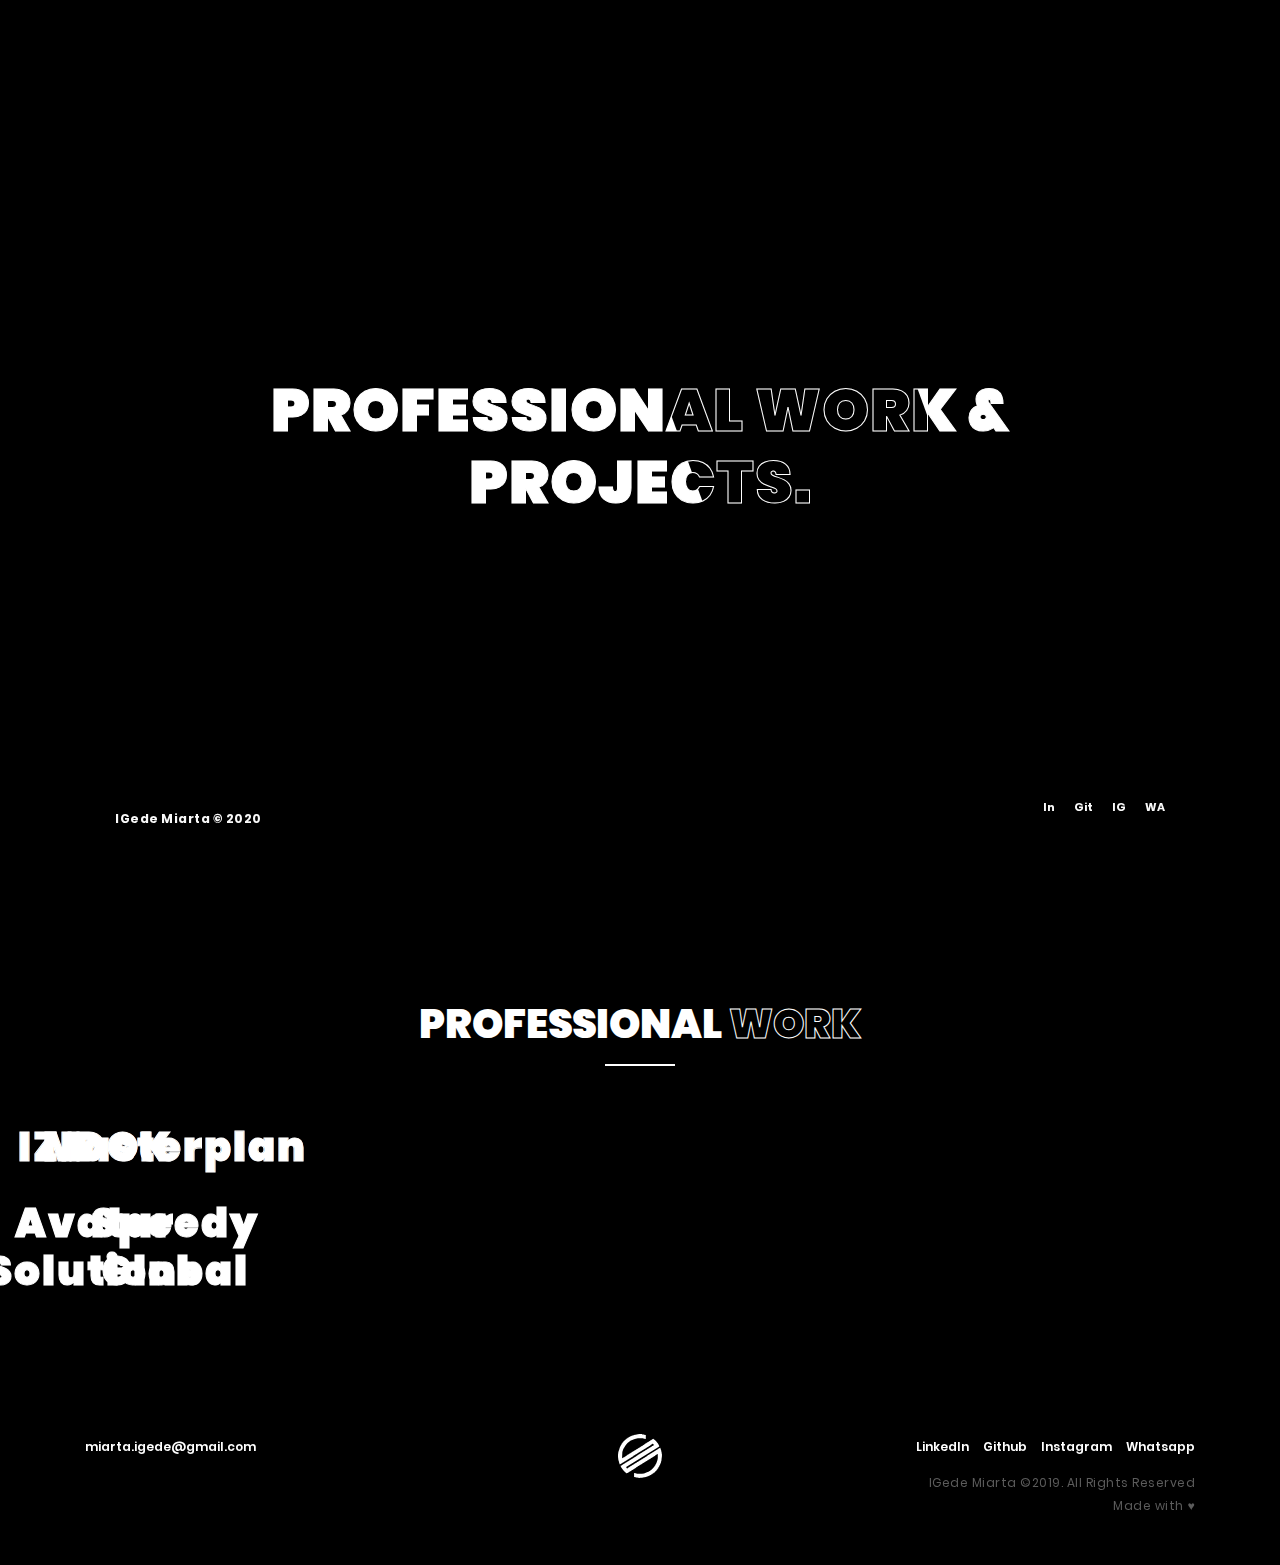
==== commit 6c515512: "update: notes text" ====
--- a/work.html
+++ b/work.html
@@ -140,7 +140,7 @@
                     <div class="col-md-12">
                         <div class="main-title text-center">
 
-                            <h2>Professional <span>Companny</span></h2>
+                            <h2>Professional <span>Work</span></h2>
                         </div>
                     </div>
                     <div class="col-md-12">
